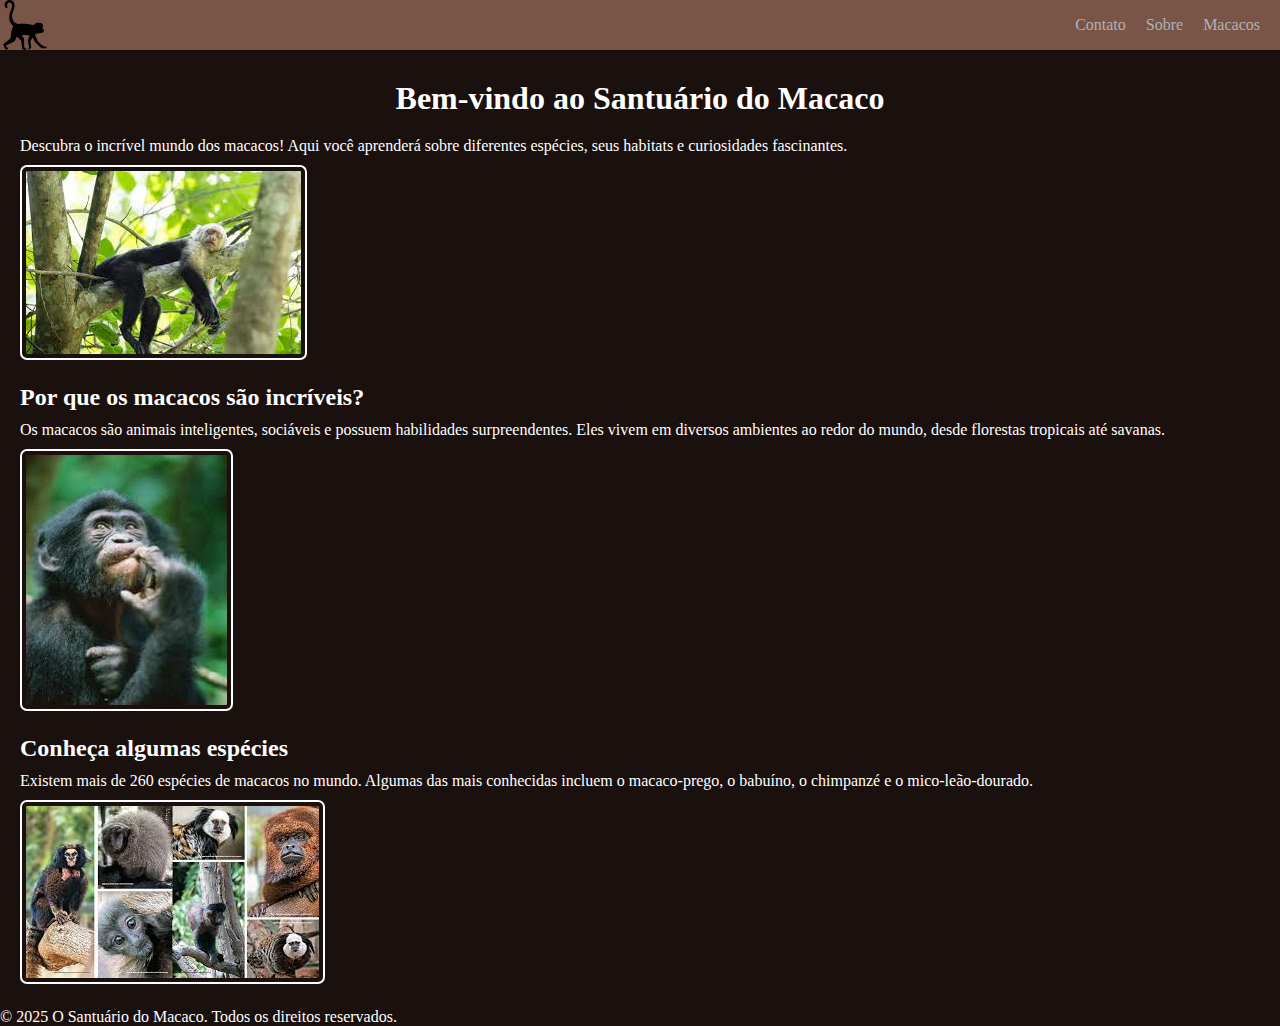
==== index.html @ e99d03cf "Concerto da estrutura" ====
<!DOCTYPE html>
<html lang="en">
<head>
    <meta charset="UTF-8">
    <meta name="viewport" content="width=device-width, initial-scale=1.0">
    <title>O santuário do macaco</title>
    <link rel="stylesheet" href="/css/global.css">
</head>
<body>
    <nav>
        <a href="/html/index.html"><img class="logo" src="/public/icons/monkey-svgrepo-com.svg" alt="Macaco"></a>
        <div class="nav-menu">
            <a href="/html/pages/contato.html">Contato</a>
            <a href="/html/pages/sobre.html">Sobre</a>
            <a href="/html/pages/macacos.html">Macacos</a>
        </div>
    </nav>
    
    <content>
        <header>
            <h1>Bem-vindo ao Santuário do Macaco</h1>
            <p>Descubra o incrível mundo dos macacos! Aqui você aprenderá sobre diferentes espécies, seus habitats e curiosidades fascinantes.</p>
            <img src="/public/imgs/macacoNoGalho.jpeg" alt="Macaco em seu habitat">
        </header>
        
        <section>
            <h2>Por que os macacos são incríveis?</h2>
            <p>Os macacos são animais inteligentes, sociáveis e possuem habilidades surpreendentes. Eles vivem em diversos ambientes ao redor do mundo, desde florestas tropicais até savanas.</p>
            <img src="/public/imgs/macacoPensativo.jpeg" alt="Macaco pensativo">
        </section>
        
        <section>
            <h2>Conheça algumas espécies</h2>
            <p>Existem mais de 260 espécies de macacos no mundo. Algumas das mais conhecidas incluem o macaco-prego, o babuíno, o chimpanzé e o mico-leão-dourado.</p>
            <img src="/public/imgs/especiesMacaco.jpeg" alt="Diferentes espécies de macacos">
        </section>
    </content>
    
    <footer>
        <p>&copy; 2025 O Santuário do Macaco. Todos os direitos reservados.</p>
    </footer>
</body>
</html>
---- css/global.css ----
:root{
    --bg-dark-brown: #1a100e;
    --bg-medium-brown: #795548;
    --bg-light-brown: #A1887F;
    --bg-leaf-green: #072708;
    --text-white: #FFFFFF;
    --text-black: #212121;
    --text-light-gray: #b1b1b1;
    --text-light-yellow: #FFD54F;
}

* {
    margin: 0;
    color: var(--text-white);
}

body{
    display: flex;
    flex-direction: column;
    justify-content: space-between;
    height: 100vh;
    background-color: var(--bg-dark-brown);
}

nav{
    position: fixed;
    width: 100%;
    display: flex;
    justify-content: space-between;
    align-items: center;
    height: 50px;
    background-color: var(--bg-medium-brown);
}

nav a{
    height: 100%;
}

a {
    text-decoration: none;
}

header {
    padding-top: 60px;
}

content {
    display: flex;
    flex-direction: column;
    justify-content: space-around;
}

content *{
    margin-top: 10px;
    margin-left: 10px;
    margin-right: 10px;
}

img{
    padding: 4px;
    border: solid 2px;
    border-radius: 7px;
}

footer {
    margin-top: 20px;
}

.logo {
    height: 100%;
    width: auto;
    transform: scaleX(-1);
    border: none;
    padding: 0;
}

.nav-menu{
    display: flex;
    margin-right: 10px;
}

.nav-menu a{
    margin: 0 10px;
    color: var(--text-light-gray);
    transition: color 0.3s;
}

.nav-menu a:hover{
    color: var(--text-white);
}

.form-container {
    background-color: var(--bg-medium-brown);
    padding: 20px;
    border-radius: 8px;
    max-width: 500px;
    margin: 20px auto;
}

.form-container form {
    display: flex;
    flex-direction: column;
}

.form-container input,
.form-container select,
.form-container textarea,
.form-container button {
    margin-bottom: 10px;
    color: var(--text-black);
}

select option{
    color: var(--text-black);
}

.form-container button {
    background-color: var(--bg-leaf-green);
    color: var(--text-white);
    padding: 10px;
    border: none;
    border-radius: 5px;
    cursor: pointer;
}

.form-container button:hover {
    background-color: #065a0a;

}

table {
    width: 100%;
    border-collapse: collapse;
    margin: 20px 0;
}

th, td {
    padding: 12px;
    text-align: left;
    border-bottom: 1px solid var(--bg-light-brown);
}

th {
    background-color: var(--bg-medium-brown);
    color: var(--text-white);
}

tr:hover {
    background-color: var(--bg-light-brown);
}

.wiki-link {
    color: var(--text-light-yellow);
    text-decoration: none;
}

.wiki-link:hover {
    text-decoration: underline;
}

.table-container {
    padding: 20px;
    margin-top: 50px;
}

h1 {
    margin-bottom: 20px;
    text-align: center;
}
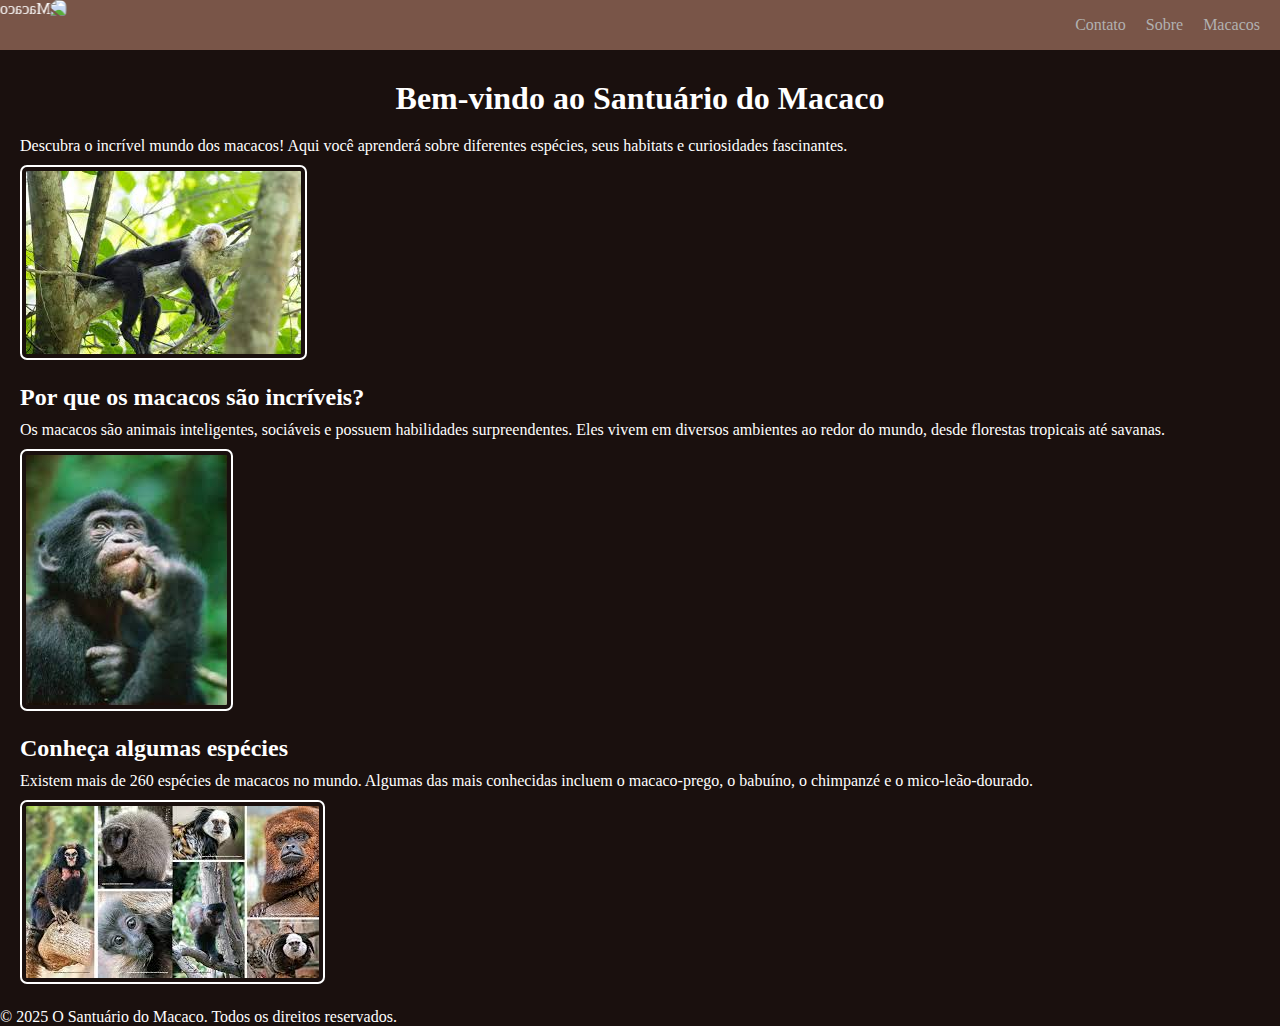
==== commit 70735b90: "LINK" ====
--- a/index.html
+++ b/index.html
@@ -4,15 +4,15 @@
     <meta charset="UTF-8">
     <meta name="viewport" content="width=device-width, initial-scale=1.0">
     <title>O santuário do macaco</title>
-    <link rel="stylesheet" href="/css/global.css">
+    <link rel="stylesheet" href="./css/global.css">
 </head>
 <body>
     <nav>
-        <a href="/html/index.html"><img class="logo" src="/public/icons/monkey-svgrepo-com.svg" alt="Macaco"></a>
+        <a href="/projetoHTML-fatec25/index.html"><img class="logo" src="/projetoHTML-fatec25/public/icons/monkey-svgrepo-com.svg" alt="Macaco"></a>
         <div class="nav-menu">
-            <a href="/html/pages/contato.html">Contato</a>
-            <a href="/html/pages/sobre.html">Sobre</a>
-            <a href="/html/pages/macacos.html">Macacos</a>
+            <a href="/projetoHTML-fatec25/html/contato.html">Contato</a>
+            <a href="/projetoHTML-fatec25/html/sobre.html">Sobre</a>
+            <a href="/projetoHTML-fatec25/html/macacos.html">Macacos</a>
         </div>
     </nav>
     
@@ -20,19 +20,19 @@
         <header>
             <h1>Bem-vindo ao Santuário do Macaco</h1>
             <p>Descubra o incrível mundo dos macacos! Aqui você aprenderá sobre diferentes espécies, seus habitats e curiosidades fascinantes.</p>
-            <img src="/public/imgs/macacoNoGalho.jpeg" alt="Macaco em seu habitat">
+            <img src="./public/imgs/macacoNoGalho.jpeg" alt="Macaco em seu habitat">
         </header>
         
         <section>
             <h2>Por que os macacos são incríveis?</h2>
             <p>Os macacos são animais inteligentes, sociáveis e possuem habilidades surpreendentes. Eles vivem em diversos ambientes ao redor do mundo, desde florestas tropicais até savanas.</p>
-            <img src="/public/imgs/macacoPensativo.jpeg" alt="Macaco pensativo">
+            <img src="./public/imgs/macacoPensativo.jpeg" alt="Macaco pensativo">
         </section>
         
         <section>
             <h2>Conheça algumas espécies</h2>
             <p>Existem mais de 260 espécies de macacos no mundo. Algumas das mais conhecidas incluem o macaco-prego, o babuíno, o chimpanzé e o mico-leão-dourado.</p>
-            <img src="/public/imgs/especiesMacaco.jpeg" alt="Diferentes espécies de macacos">
+            <img src="./public/imgs/especiesMacaco.jpeg" alt="Diferentes espécies de macacos">
         </section>
     </content>
     
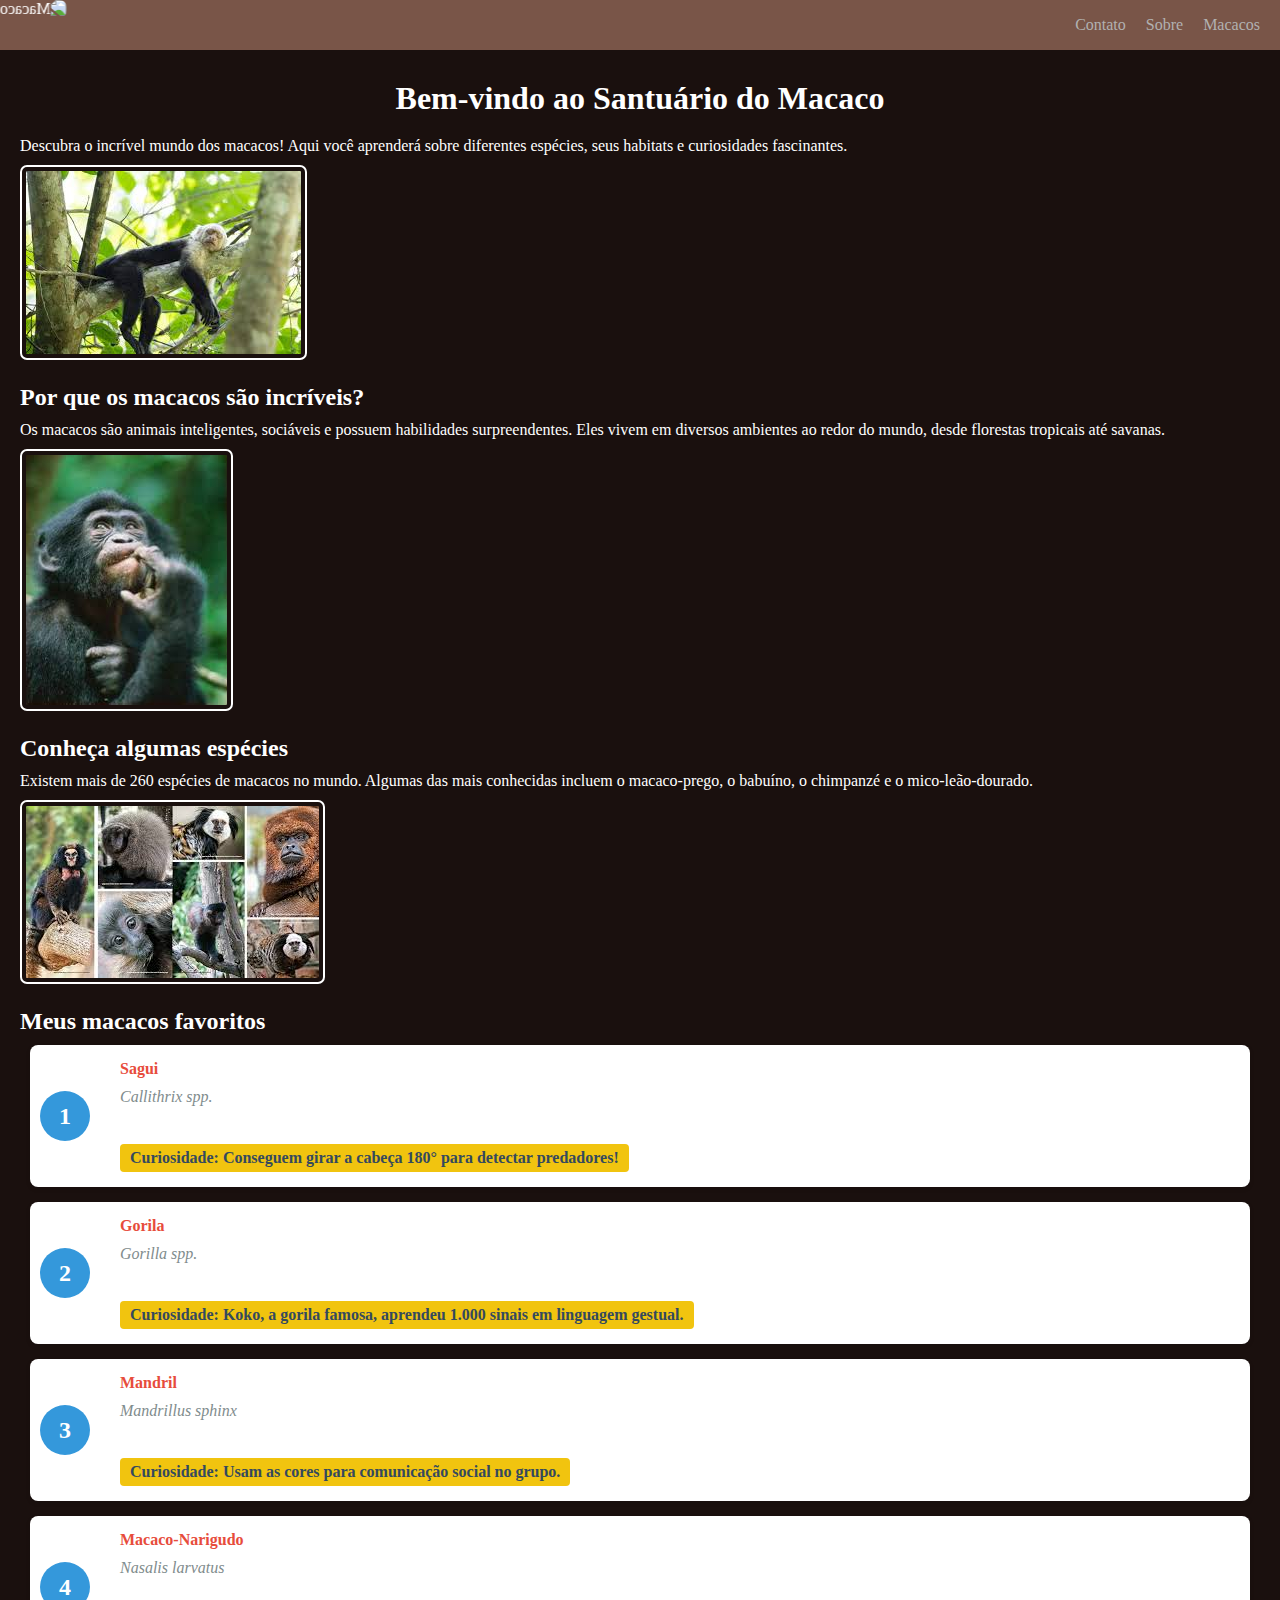
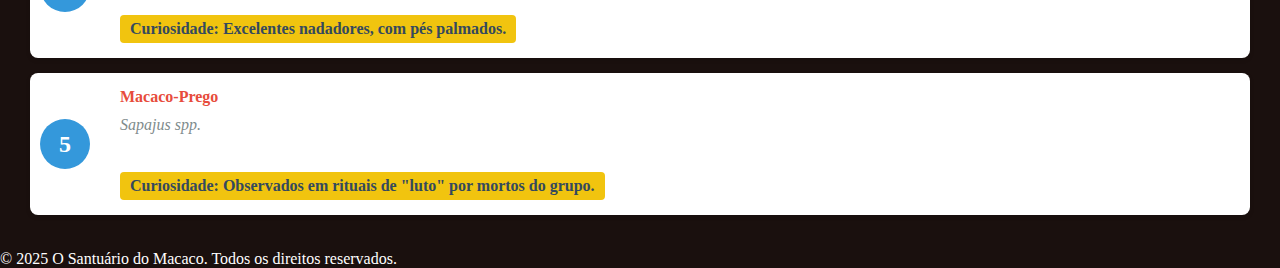
==== commit b10387b1: "Lista" ====
--- a/index.html
+++ b/index.html
@@ -34,6 +34,46 @@
             <p>Existem mais de 260 espécies de macacos no mundo. Algumas das mais conhecidas incluem o macaco-prego, o babuíno, o chimpanzé e o mico-leão-dourado.</p>
             <img src="./public/imgs/especiesMacaco.jpeg" alt="Diferentes espécies de macacos">
         </section>
+
+        <section>
+            <h2>Meus macacos favoritos</h2>
+            <ol class="top-monkeys">
+                <li>
+                    <h4>Sagui</h4>
+                    <p class="scientific-name">Callithrix spp.</p>
+                    <p>Pequenos, ágeis e carismáticos, os saguis são ícones da fauna brasileira.</p>
+                    <span class="fun-fact">Curiosidade: Conseguem girar a cabeça 180° para detectar predadores!</span>
+                </li>
+                
+                <li>
+                    <h4>Gorila</h4>
+                    <p class="scientific-name">Gorilla spp.</p>
+                    <p>Maior primata do mundo, símbolo de força e inteligência.</p>
+                    <span class="fun-fact">Curiosidade: Koko, a gorila famosa, aprendeu 1.000 sinais em linguagem gestual.</span>
+                </li>
+                
+                <li>
+                    <h4>Mandril</h4>
+                    <p class="scientific-name">Mandrillus sphinx</p>
+                    <p>Cores vibrantes no rosto e traseiro, um dos primatas mais impressionantes.</p>
+                    <span class="fun-fact">Curiosidade: Usam as cores para comunicação social no grupo.</span>
+                </li>
+                
+                <li>
+                    <h4>Macaco-Narigudo</h4>
+                    <p class="scientific-name">Nasalis larvatus</p>
+                    <p>Nariz longo e pendurado (nos machos), adaptado para atrair fêmeas.</p>
+                    <span class="fun-fact">Curiosidade: Excelentes nadadores, com pés palmados.</span>
+                </li>
+                
+                <li>
+                    <h4>Macaco-Prego</h4>
+                    <p class="scientific-name">Sapajus spp.</p>
+                    <p>Considerados os "gênios" do mundo macaco, usam ferramentas como pedras.</p>
+                    <span class="fun-fact">Curiosidade: Observados em rituais de "luto" por mortos do grupo.</span>
+                </li>
+            </ol>
+        </section>
     </content>
     
     <footer>
--- a/css/global.css
+++ b/css/global.css
@@ -167,3 +167,62 @@
     margin-bottom: 20px;
     text-align: center;
 }
+
+.video-container {
+    margin-left: 50%;
+}
+
+.top-monkeys {
+    counter-reset: list-counter;
+    list-style: none;
+    padding: 0;
+}
+
+.top-monkeys li {
+    background: white;
+    margin-bottom: 15px;
+    padding: 15px;
+    border-radius: 8px;
+    box-shadow: 0 2px 5px rgba(0,0,0,0.1);
+    position: relative;
+    padding-left: 80px;
+}
+
+.top-monkeys li::before {
+    counter-increment: list-counter;
+    content: counter(list-counter);
+    position: absolute;
+    left: 10px;
+    top: 50%;
+    transform: translateY(-50%);
+    background: #3498db;
+    color: white;
+    width: 50px;
+    height: 50px;
+    border-radius: 50%;
+    display: flex;
+    align-items: center;
+    justify-content: center;
+    font-size: 24px;
+    font-weight: bold;
+}
+
+.top-monkeys h4 {
+    color: #e74c3c;
+    margin-top: 0;
+}
+
+.scientific-name {
+    font-style: italic;
+    color: #7f8c8d;
+}
+
+.fun-fact {
+    background: #f1c40f;
+    color: #34495e;
+    padding: 5px 10px;
+    border-radius: 4px;
+    display: inline-block;
+    margin-top: 10px;
+    font-weight: bold;
+}